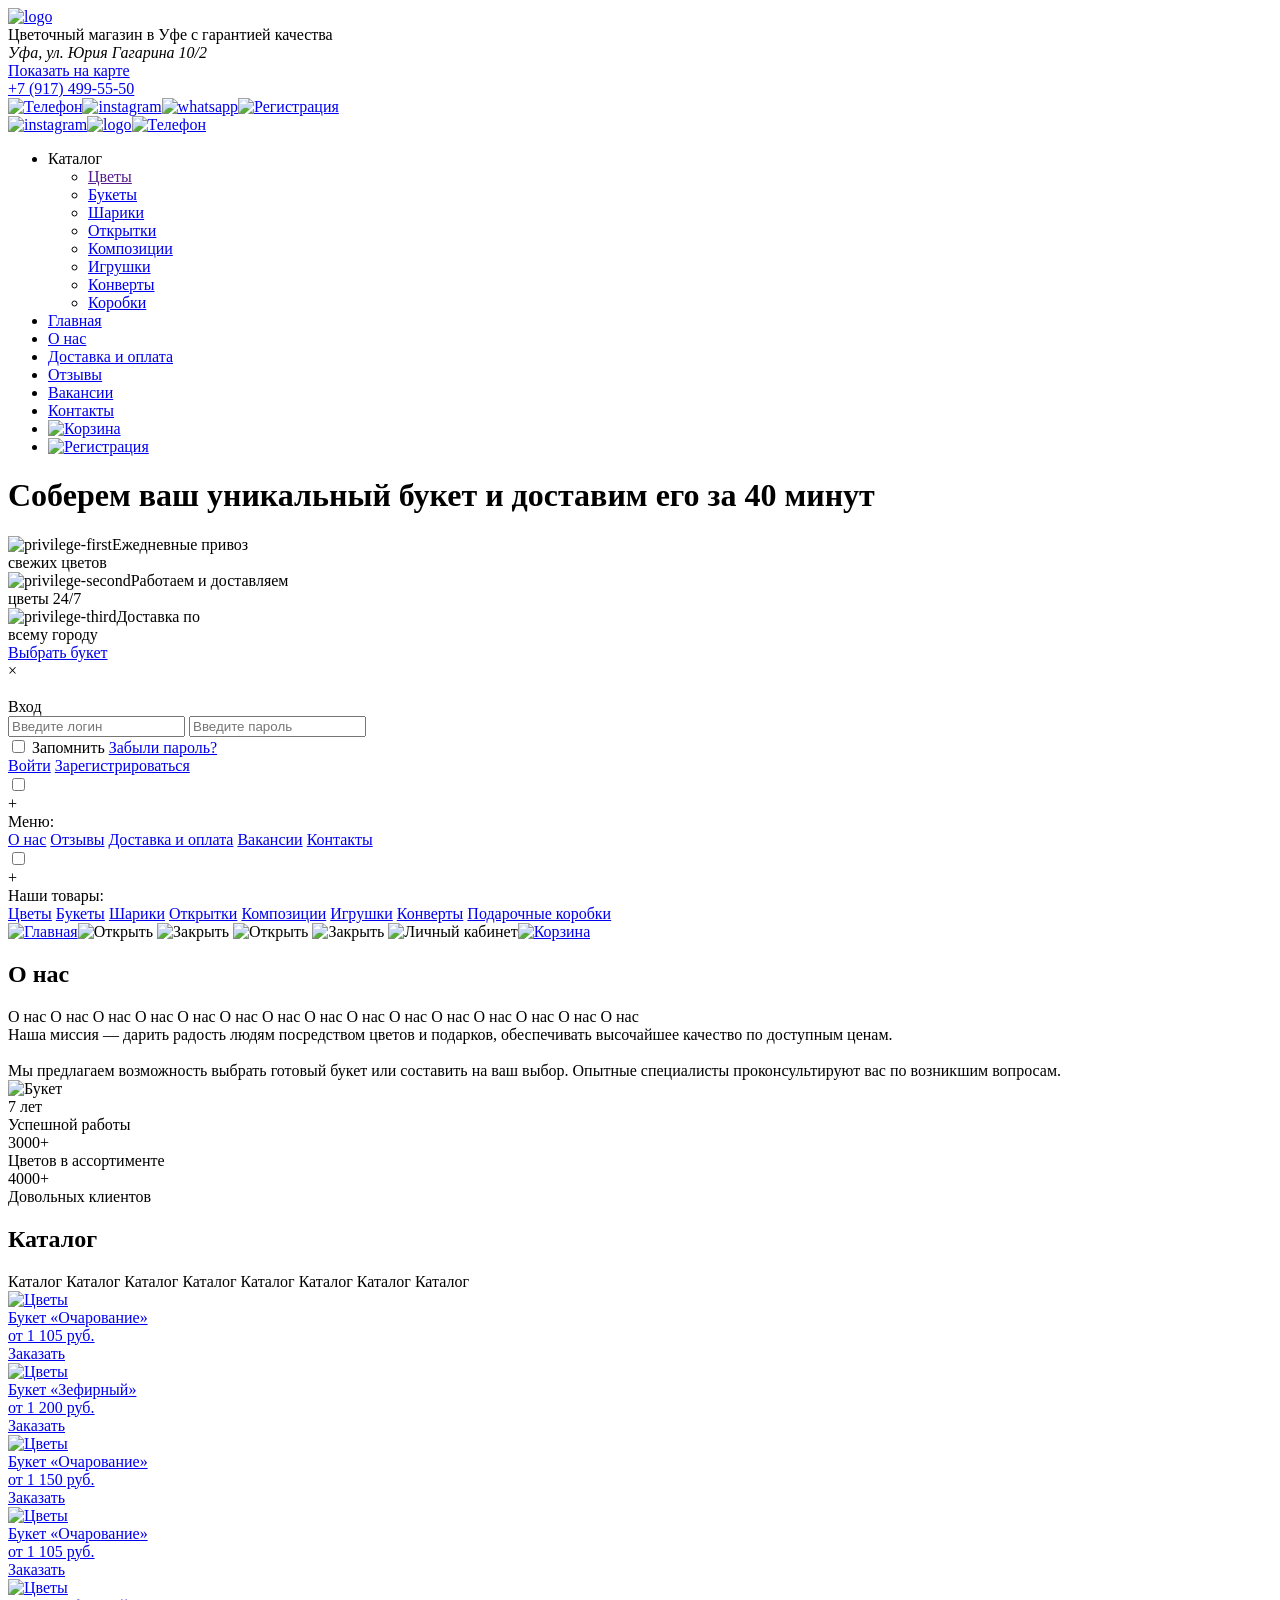
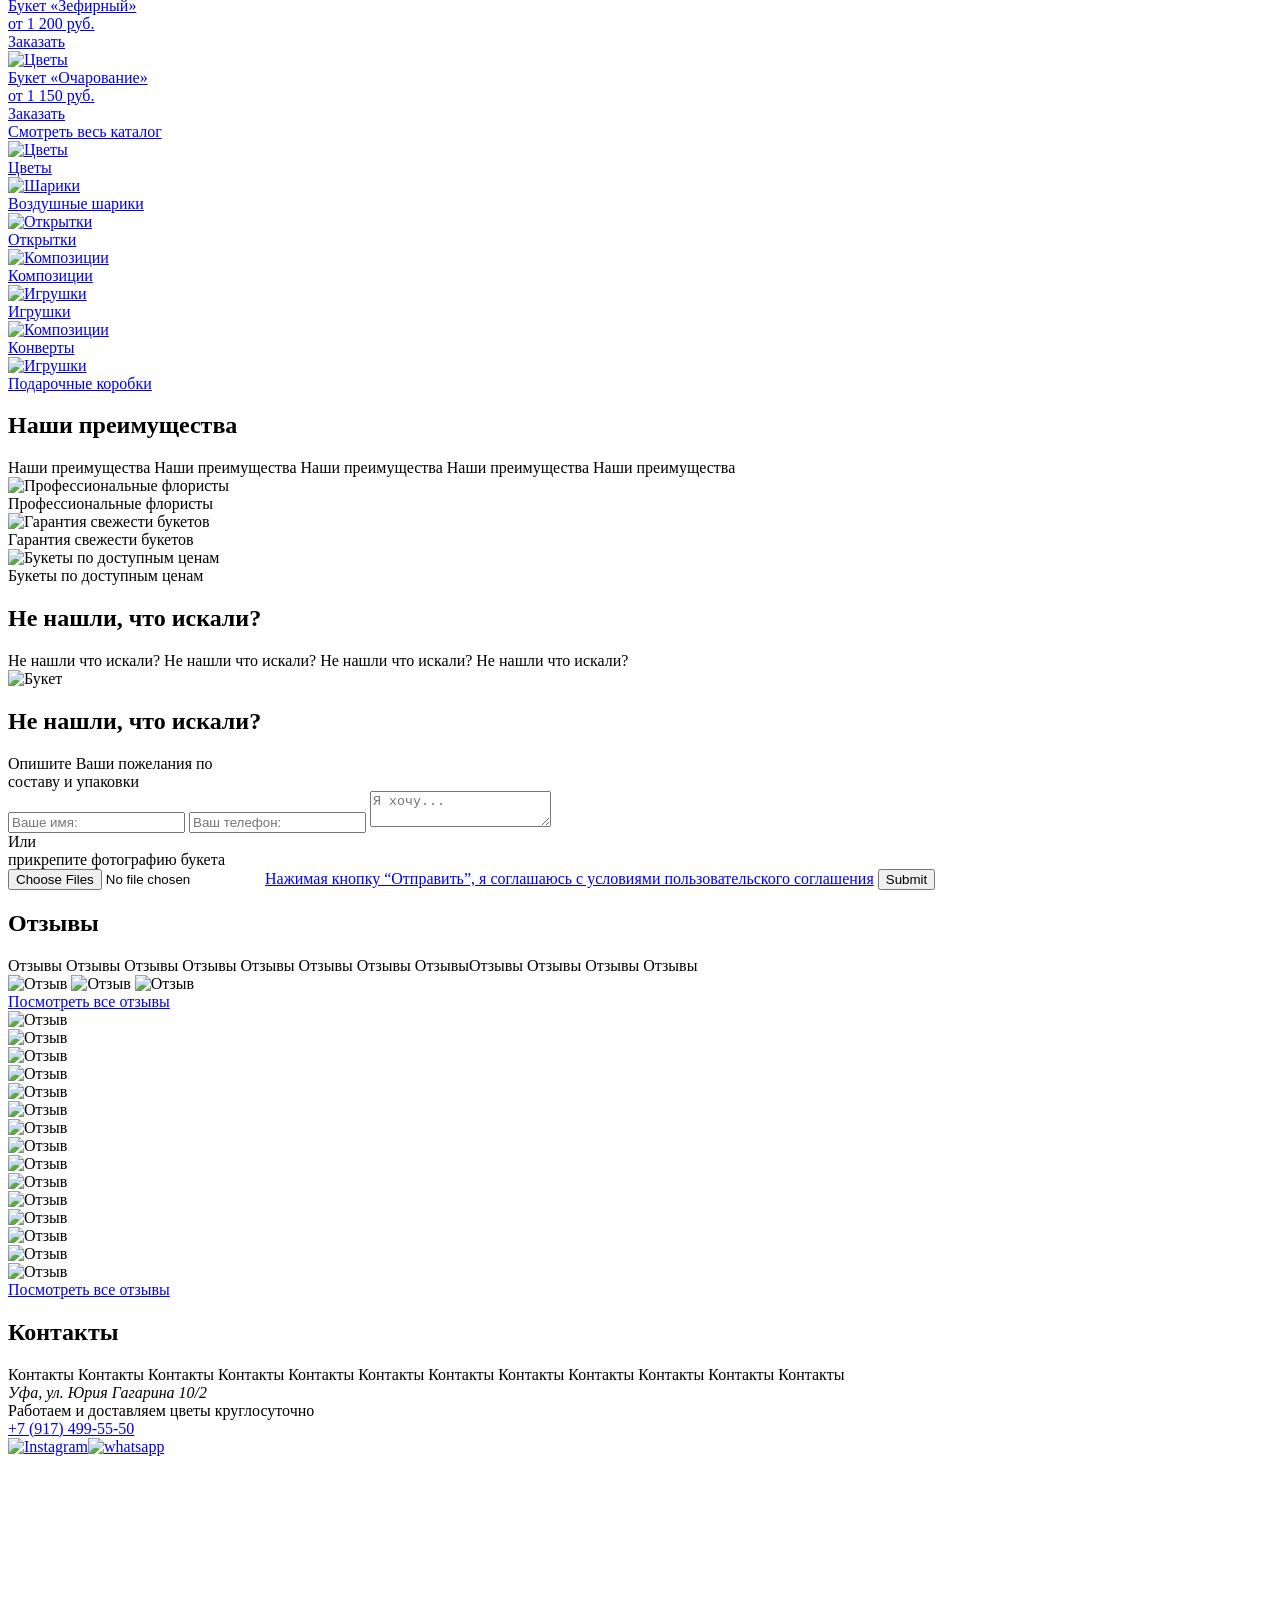
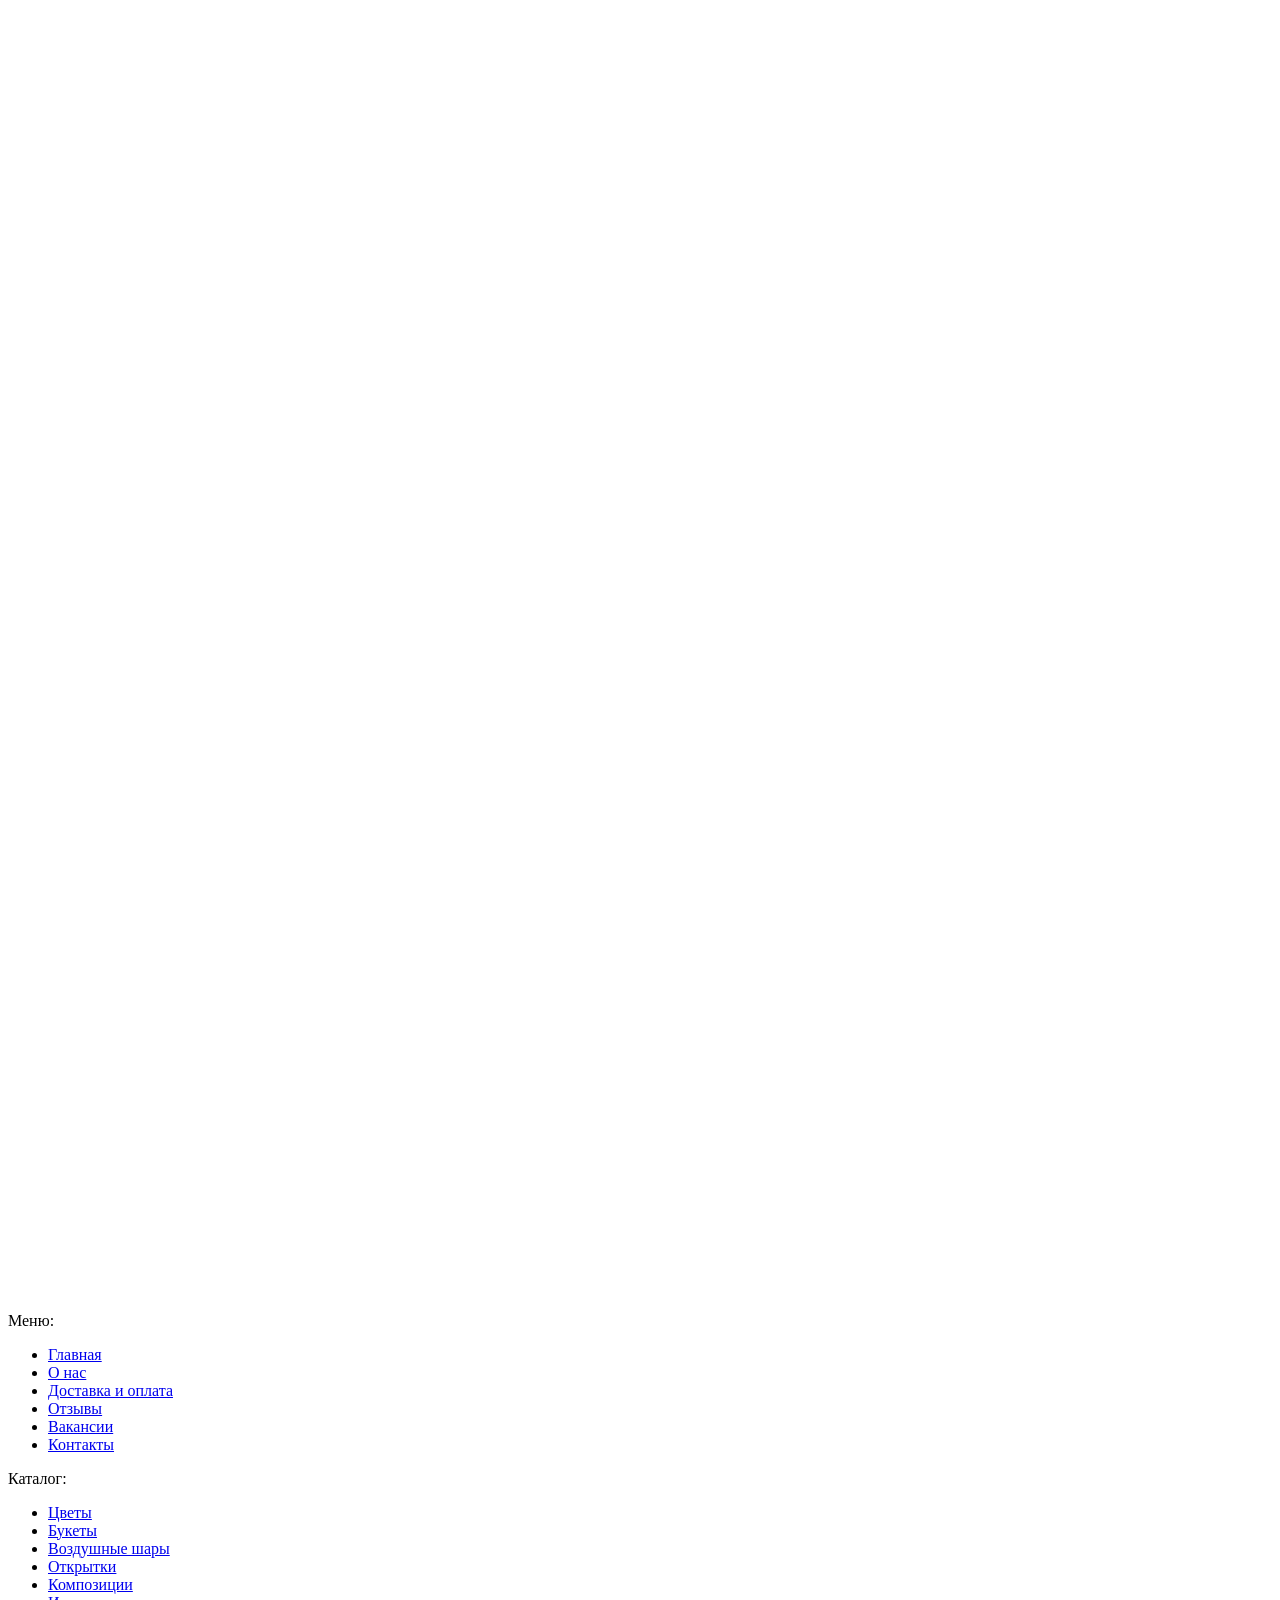
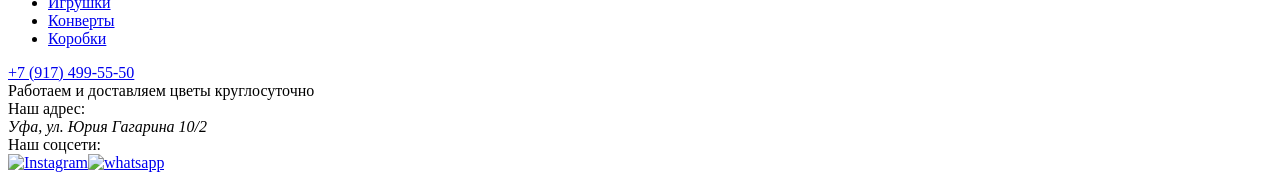
==== index.html @ e6f04ee6 "Add files via upload" ====
<!DOCTYPE html><html lang="ru"><head><meta charset="UTF-8"><meta name="viewport" content="width=device-width,initial-scale=1,maximum-scale=1,user-scalable=0"><title>Диантус</title><meta name="title" content="Цветочный магазин 'Диантус'"><meta name="description " content="Цветочный магазин в Уфе с гарантией качества"><link rel="icon" href="img/icons/favicon/favicon.ico" type="image/x-icon"><link rel="stylesheet " href="css/style.min.css"></head><body><div class="page"><!-- <a class="upArrow" href="#">
        <img src="img/icons/flower.png" alt="Стрелка наверх">
        <div class="upArrow__desc">Наверх</div>
    </a> --><header class="header"><div class="container"><div class="nav"><div class="logo"><a href="index.html"><img class="logo-img" src="img/banner/logo.png" alt="logo"></a><div class="logo_desc">Цветочный магазин в Уфе с гарантией качества</div></div><div class="address"><address class="geo">Уфа, ул. Юрия Гагарина 10/2</address><a class="show-card" href="contacts.html">Показать на карте</a></div><div class="contacts"><a class="header-phone" href="tel:+79174995550">+7 (917) 499-55-50</a><div class="social"><a class="header-phone-icon" href="tel:+79174995550"><img src="img/icons/phone.svg" alt="Телефон"></a><a class="header-inst" href="https://www.instagram.com/ufaflowersdiantys/" target="_blank"><img src="img/icons/instagram.svg" alt="instagram"></a><a class="header-whatsapp" href="https://api.whatsapp.com/send?phone=79174995550&text=" target="_blank"><img src="img/icons/whatsapp.svg" alt="whatsapp"></a><a href="#" date-modal="exit"><img class="header-exit" src="img/icons/user-white.svg" alt="Регистрация"></a></div></div></div><div class="menu-mob"><a class="header-inst" href="https://www.instagram.com/ufaflowersdiantys/" target="_blank"><img src="img/icons/instagram.svg" alt="instagram"></a><a href="index.html"><img class="logo-img" src="img/banner/logo.png" alt="logo"></a><a class="header-phone-icon" href="tel:+79174995550"><img src="img/icons/phone.svg" alt="Телефон"></a></div></div><nav class="menu"><ul class="menu__list"><li class="menu__item"><div class="drop-down">Каталог</div><ul class="sub-menu__list"><li class="sub-menu__item"><a href="">Цветы</a></li><li class="sub-menu__item"><a href="flowers.html">Букеты</a></li><li class="sub-menu__item"><a href="#">Шарики</a></li><li class="sub-menu__item"><a href="#">Открытки</a></li><li class="sub-menu__item"><a href="#">Композиции</a></li><li class="sub-menu__item"><a href="#">Игрушки</a></li><li class="sub-menu__item"><a href="#">Конверты</a></li><li class="sub-menu__item"><a href="#">Коробки</a></li></ul></li><li class="menu__item main-li"><a class="active" href="index.html">Главная</a></li><li class="menu__item"><a href="about.html">О нас</a></li><li class="menu__item"><a href="delivery-pay.html">Доставка и оплата</a></li><li class="menu__item"><a href="reviews.html">Отзывы</a></li><li class="menu__item"><a href="vacancy.html">Вакансии</a></li><li class="menu__item"><a href="contacts.html">Контакты</a></li><li class="menu__item"><a href="basket.html"><img class="menu-btn count" src="img/icons/shopping-cart.png" alt="Корзина"></a></li><li class="menu__item exit-btn-menu"><a href="#"><img class="menu-btn" date-modal="exit" src="img/icons/user.png" alt="Регистрация"></a></li></ul></nav><div class="container"><div class="offer-wrapper"><h1 class="offer__title">Соберем ваш уникальный букет и доставим его <span>за 40 минут</span></h1><div class="header-privilege"><div class="privilege-first"><img class="privilege-img-first" src="img/icons/privilege-first.png" alt="privilege-first">Ежедневные привоз<br>свежих цветов</div><div class="privilege-second"><img class="privilege-img-second" src="img/icons/privilege-second.png" alt="privilege-second">Работаем и доставляем<br>цветы 24/7</div><div class="privilege-third"><img class="privilege-img-third" src="img/icons/privilege-third.png" alt="privilege-third">Доставка по<br>всему городу</div></div><a href="flowers.html" class="offer__btn">Выбрать букет</a></div></div></header><div class="overlay-exit"><div class="exit" id="modal-exit"><div class="container"><div class="exit-modal__close">&times</div><div class="exit__wrapper"><img class="exit__img" src="img/bouquet-exit1.png" alt=""><form class="exit__form" method="POST"><div class="exit__title">Вход</div><input class="login" type="text" placeholder="Введите логин"> <input class="password" type="password" placeholder="Введите пароль"><div class="password__function"><label><input class="" type="checkbox"> Запомнить</label> <a href="#">Забыли пароль?</a></div><a class="exit-btn" href="#">Войти</a> <a class="register" href="#">Зарегистрироваться</a></form></div></div></div></div><input type="checkbox" id="side-checkbox"><div class="side-panel"><label class="side-button-2" for="side-checkbox">+</label><div class="side-title">Меню:</div><a href="about.html">О нас</a> <a href="reviews.html">Отзывы</a> <a href="delivery-pay.html">Доставка и оплата</a> <a href="vacancy.html">Вакансии</a> <a href="contacts.html">Контакты</a></div><input type="checkbox" id="side-checkbox-tovar"><div class="side-panel-tovar"><label class="side-button-2" for="side-checkbox-tovar">+</label><div class="side-title">Наши товары:</div><a href="flowers.html">Цветы</a> <a href="flowers.html">Букеты</a> <a href="flowers.html">Шарики</a> <a href="flowers.html">Открытки</a> <a href="flowers.html">Композиции</a> <a href="flowers.html">Игрушки</a> <a href="flowers.html">Конверты</a> <a href="flowers.html">Подарочные коробки</a></div><footer class="mob-footer"><div class="container"><div class="mob-footer__wrapper"><a class="mob-footer-link" href="index.html"><img src="img/icons/footer/home.svg" alt="Главная"></a><span><label for="side-checkbox"><img class="side-open" src="img/icons/footer/menu.svg" alt="Открыть"> <img class="side-close" src="img/icons/footer/menu.svg" alt="Закрыть"></label> </span><span><label for="side-checkbox-tovar"><img class="side-open" src="img/icons/footer/tovar.svg" alt="Открыть"> <img class="side-close" src="img/icons/footer/tovar.svg" alt="Закрыть"></label> </span><!-- <a class="mob-footer-link" href="flowers.html"><img src="img/icons/footer/tovar.svg" alt="Товары"></a> --> <a class="mob-footer-link" date-modal="exit"><img src="img/icons/footer/exit-footer.svg" alt="Личный кабинет"></a><a class="mob-footer-link" href="basket.html"><img src="img/icons/footer/basket-footer.svg" alt="Корзина"></a></div></div></footer><section class="about"><div class="main-title"><h2 class="title">О нас</h2><div class="sub-title">О нас О нас О нас О нас О нас О нас О нас О нас О нас О нас О нас О нас О нас О нас О нас</div></div><div class="container"><div class="about-wrapper"><div class="about-text"><span>Наша миссия</span> — дарить радость людям посредством цветов и подарков, обеспечивать высочайшее качество по доступным ценам.<br><br>Мы предлагаем возможность выбрать <span>готовый букет</span> или <span>составить на ваш выбор</span>. Опытные специалисты проконсультируют вас по возникшим вопросам.</div><div><img class="about-img" src="img/about-img.jpg" alt="Букет"></div></div><div class="number-wrapper"><div class="about-number"><div class="number">7 лет</div><div class="number-desc">Успешной работы</div></div><div class="about-number"><div class="number">3000+</div><div class="number-desc">Цветов в ассортименте</div></div><div class="about-number"><div class="number">4000+</div><div class="number-desc">Довольных клиентов</div></div></div></div></section><section class="catalog"><div class="main-title"><h2 class="title">Каталог</h2><div class="sub-title">Каталог Каталог Каталог Каталог Каталог Каталог Каталог Каталог</div></div><div class="container"><div class="cards"><a href="card.html" class="card-wrapper"><img class="card-img" src="img/main-catalog/catalog-1.jpg" alt="Цветы"><div class="card-name">Букет «Очарование»</div><div class="prise">от 1 105 руб.</div><div class="card-btn"><span>Заказать</span></div></a><a href="#" class="card-wrapper"><img class="card-img" src="img/main-catalog/catalog-2.jpg" alt="Цветы"><div class="card-name">Букет «Зефирный»</div><div class="bottom-prise"><div class="prise">от 1 200 руб.</div><div class="card-btn"><span>Заказать</span></div></div></a><a href="#" class="card-wrapper"><img class="card-img" src="img/main-catalog/catalog-3.jpg" alt="Цветы"><div class="card-name">Букет «Очарование»</div><div class="prise">от 1 150 руб.</div><div class="card-btn"><span>Заказать</span></div></a><a href="#" class="card-wrapper"><img class="card-img" src="img/main-catalog/catalog-4.jpg" alt="Цветы"><div class="card-name">Букет «Очарование»</div><div class="prise">от 1 105 руб.</div><div class="card-btn"><span>Заказать</span></div></a><a href="#" class="card-wrapper"><img class="card-img" src="img/main-catalog/catalog-5.jpg" alt="Цветы"><div class="card-name">Букет «Зефирный»</div><div class="prise">от 1 200 руб.</div><div class="card-btn"><span>Заказать</span></div></a><a href="#" class="card-wrapper"><img class="card-img" src="img/main-catalog/catalog-6.jpg" alt="Цветы"><div class="card-name">Букет «Очарование»</div><div class="prise">от 1 150 руб.</div><div class="card-btn"><span>Заказать</span></div></a></div><a class="btn-catalog" href="flowers.html"><span>Смотреть весь каталог</span></a><div class="other-wrapper"><a href="#" class="other"><img class="other-img" src="img/other/other-7.png" alt="Цветы"><div class="other-desc">Цветы</div></a><a href="#" class="other"><img class="other-img" src="img/other/other-1.png" alt="Шарики"><div class="other-desc">Воздушные шарики</div></a><a href="#" class="other"><img class="other-img" src="img/other/other-2.png" alt="Открытки"><div class="other-desc">Открытки</div></a><a href="#" class="other"><img class="other-img" src="img/other/other-3.png" alt="Композиции"><div class="other-desc">Композиции</div></a><a href="#" class="other"><img class="other-img" src="img/other/other-4.png" alt="Игрушки"><div class="other-desc">Игрушки</div></a><a href="#" class="other"><img class="other-img" src="img/other/other-5.png" alt="Композиции"><div class="other-desc">Конверты</div></a><a href="#" class="other"><img class="other-img" src="img/other/other-6.png" alt="Игрушки"><div class="other-desc">Подарочные коробки</div></a></div></div></section><section class="why-we"><div class="main-title"><h2 class="title">Наши преимущества</h2><div class="sub-title">Наши преимущества Наши преимущества Наши преимущества Наши преимущества Наши преимущества</div></div><div class="container"><div class="why-we-wrapper"><div class="why-we__item"><img class="why-we__img" src="img/why-we/heard-1.png" alt="Профессиональные флористы"><div class="why-we-desc">Профессиональные флористы</div></div><div class="why-we__item"><img class="why-we__img" src="img/why-we/heard-2.png" alt="Гарантия свежести букетов"><div class="why-we-desc">Гарантия свежести букетов</div></div><div class="why-we__item"><img class="why-we__img" src="img/why-we/heard-3.png" alt="Букеты по доступным ценам"><div class="why-we-desc">Букеты по доступным ценам</div></div></div></div></section><section class="searc-form"><div class="main-title"><h2 class="title">Не нашли, что искали?</h2><div class="sub-title">Не нашли что искали? Не нашли что искали? Не нашли что искали? Не нашли что искали?</div></div><div class="container"><div class="search-form-wrapper"><img class="form-img" src="img/form.jpg" alt="Букет"><form class="search" enctype="multipart/form-data" method="POST"><h2 class="search-title">Не нашли, что искали?</h2><div class="search-sub-title">Опишите Ваши пожелания по<br>составу и упаковки</div><input class="name" type="text" name="name" required placeholder="Ваше имя:"> <input class="phone" name="phone" required placeholder="Ваш телефон:"> <textarea class="want" name="want" required placeholder="Я хочу..."></textarea><div class="or">Или<br>прикрепите фотографию букета</div><input class="choice-img" type="file" multiple="multiple"> <a class="user-agree" href="#">Нажимая кнопку “Отправить”, я соглашаюсь с условиями пользовательского соглашения</a> <input class="submit-btn" type="submit"></form></div></div></section><section class="reviews"><div class="main-title"><h2 class="title">Отзывы</h2><div class="sub-title">Отзывы Отзывы Отзывы Отзывы Отзывы Отзывы Отзывы ОтзывыОтзывы Отзывы Отзывы Отзывы</div></div><div class="container"><div class="reviews-wrapper"><img class="reviews-img" src="img/reviews/1.jpeg" alt="Отзыв"> <img class="reviews-img" src="img/reviews/2.jpeg" alt="Отзыв"> <img class="reviews-img" src="img/reviews/3.jpeg" alt="Отзыв"></div><a class="more-reviews" href="reviews.html"><span>Посмотреть все отзывы</span></a></div><div class="container"><div class="tablet-slider"><div class="slider__item"><img class="tab-reviews-img" src="img/reviews/1.jpeg" alt="Отзыв"></div><div class="slider__item"><img class="tab-reviews-img" src="img/reviews/2.jpeg" alt="Отзыв"></div><div class="slider__item"><img class="tab-reviews-img" src="img/reviews/3.jpeg" alt="Отзыв"></div><div class="slider__item"><img class="tab-reviews-img" src="img/reviews/4.jpeg" alt="Отзыв"></div><div class="slider__item"><img class="tab-reviews-img" src="img/reviews/5.jpeg" alt="Отзыв"></div><div class="slider__item"><img class="tab-reviews-img" src="img/reviews/6.jpeg" alt="Отзыв"></div><div class="slider__item"><img class="tab-reviews-img" src="img/reviews/7.jpeg" alt="Отзыв"></div><div class="slider__item"><img class="tab-reviews-img" src="img/reviews/8.jpeg" alt="Отзыв"></div><div class="slider__item"><img class="tab-reviews-img" src="img/reviews/9.jpeg" alt="Отзыв"></div><div class="slider__item"><img class="tab-reviews-img" src="img/reviews/10.jpeg" alt="Отзыв"></div><div class="slider__item"><img class="tab-reviews-img" src="img/reviews/11.jpeg" alt="Отзыв"></div><div class="slider__item"><img class="tab-reviews-img" src="img/reviews/12.jpeg" alt="Отзыв"></div><div class="slider__item"><img class="tab-reviews-img" src="img/reviews/13.jpeg" alt="Отзыв"></div><div class="slider__item"><img class="tab-reviews-img" src="img/reviews/14.jpeg" alt="Отзыв"></div><div class="slider__item"><img class="tab-reviews-img" src="img/reviews/15.jpeg" alt="Отзыв"></div></div><a class="more-reviews reviews-tab" href="reviews.html"><span>Посмотреть все отзывы</span></a></div></section><section class="contacts"><div class="main-title"><h2 class="title">Контакты</h2><div class="sub-title">Контакты Контакты Контакты Контакты Контакты Контакты Контакты Контакты Контакты Контакты Контакты Контакты</div></div><div class="container"><div class="contacts__wrapper"><div class="contacts-info"><address class="contacts-adress">Уфа, ул. Юрия Гагарина 10/2</address><div class="grafic">Работаем и доставляем цветы <span>круглосуточно</span></div><a class="contacts-phone" href="tel:+79174995550">+7 (917) 499-55-50</a><div class="social-wrapper"><a href="https://www.instagram.com/ufaflowersdiantys/" target="_blank"><img class="contacts-social" src="img/icons/insta-black.png" alt="Instagram"></a><a href="https://api.whatsapp.com/send?phone=79174995550&text=" target="_blank"><img class="contacts-social" src="img/icons/whatsapp-black.png" alt="whatsapp"></a></div></div><div class="contacts-map map"><iframe src="https://yandex.ru/map-widget/v1/?um=constructor%3A4e7d104a61cc94aa0630290a3e354a4a371bfaf0e4a259670b740cf7d3dcd1b9&amp;source=constructor" width="500" height="400" frameborder="0"></iframe></div><div class="contacts-map-tablet map"><iframe src="https://yandex.ru/map-widget/v1/?um=constructor%3A4e7d104a61cc94aa0630290a3e354a4a371bfaf0e4a259670b740cf7d3dcd1b9&amp;source=constructor" width="350" height="300" frameborder="0"></iframe></div><div class="contacts-map-mob map"><iframe src="https://yandex.ru/map-widget/v1/?um=constructor%3A4e7d104a61cc94aa0630290a3e354a4a371bfaf0e4a259670b740cf7d3dcd1b9&amp;source=constructor" width="395" height="300" frameborder="0" style="margin: 10px 0 60px;"></iframe></div><div class="contacts-map-mob-min map"><iframe src="https://yandex.ru/map-widget/v1/?um=constructor%3A4e7d104a61cc94aa0630290a3e354a4a371bfaf0e4a259670b740cf7d3dcd1b9&amp;source=constructor" width="320" height="300" frameborder="0" style="margin: 10px 0 60px;"></iframe></div></div></div></section><footer class="footer"><div class="container"><div class="footer_wrapper"><div class="footer-menu"><div class="footer-title">Меню:</div><ul class="footer-menu-list"><li class="footer-menu-item"><a href="index.html">Главная</a></li><li class="footer-menu-item"><a href="about.html">О нас</a></li><li class="footer-menu-item"><a href="delivery-pay.html">Доставка и оплата</a></li><li class="footer-menu-item"><a href="reviews.html">Отзывы</a></li><li class="footer-menu-item"><a href="vacancy.html">Вакансии</a></li><li class="footer-menu-item"><a href="contacts.html">Контакты</a></li></ul></div><div class="footer-catalog"><div class="footer-title">Каталог:</div><ul class="footer-catalog-list"><li class="footer-catalog-item"><a href="#">Цветы</a></li><li class="footer-catalog-item"><a href="flowers.html">Букеты</a></li><li class="footer-catalog-item"><a href="#">Воздушные шары</a></li><li class="footer-catalog-item"><a href="#">Открытки</a></li><li class="footer-catalog-item"><a href="#">Композиции</a></li><li class="footer-catalog-item"><a href="#">Игрушки</a></li><li class="footer-catalog-item"><a href="#">Конверты</a></li><li class="footer-catalog-item"><a href="#">Коробки</a></li></ul></div><div class="footer__phone-grafic"><a class="footer-phone" href="tel:+79174995550">+7 (917) 499-55-50</a><div class="footer-gragic">Работаем и доставляем цветы круглосуточно</div></div><div class="footer-contacts"><div class="footer-title">Наш адрес:</div><address class="footer-address">Уфа, ул. Юрия Гагарина 10/2</address><div class="footer-title">Наш соцсети:</div><a href="https://www.instagram.com/ufaflowersdiantys/" target="_blank"><img class="contacts-social" src="img/icons/instagram-white.png" alt="Instagram"></a><a href="https://api.whatsapp.com/send?phone=79174995550&text=" target="_blank"><img class="contacts-social-whats" src="img/icons/whatsapp-white.png" alt="whatsapp"></a></div></div></div></footer></div><script src="js/jquery-3.6.0.min.js"></script><script src="js/jquery.maskedinput.min.js"></script><script src="js/slick.min.js"></script><script src="js/script.js"></script></body></html>
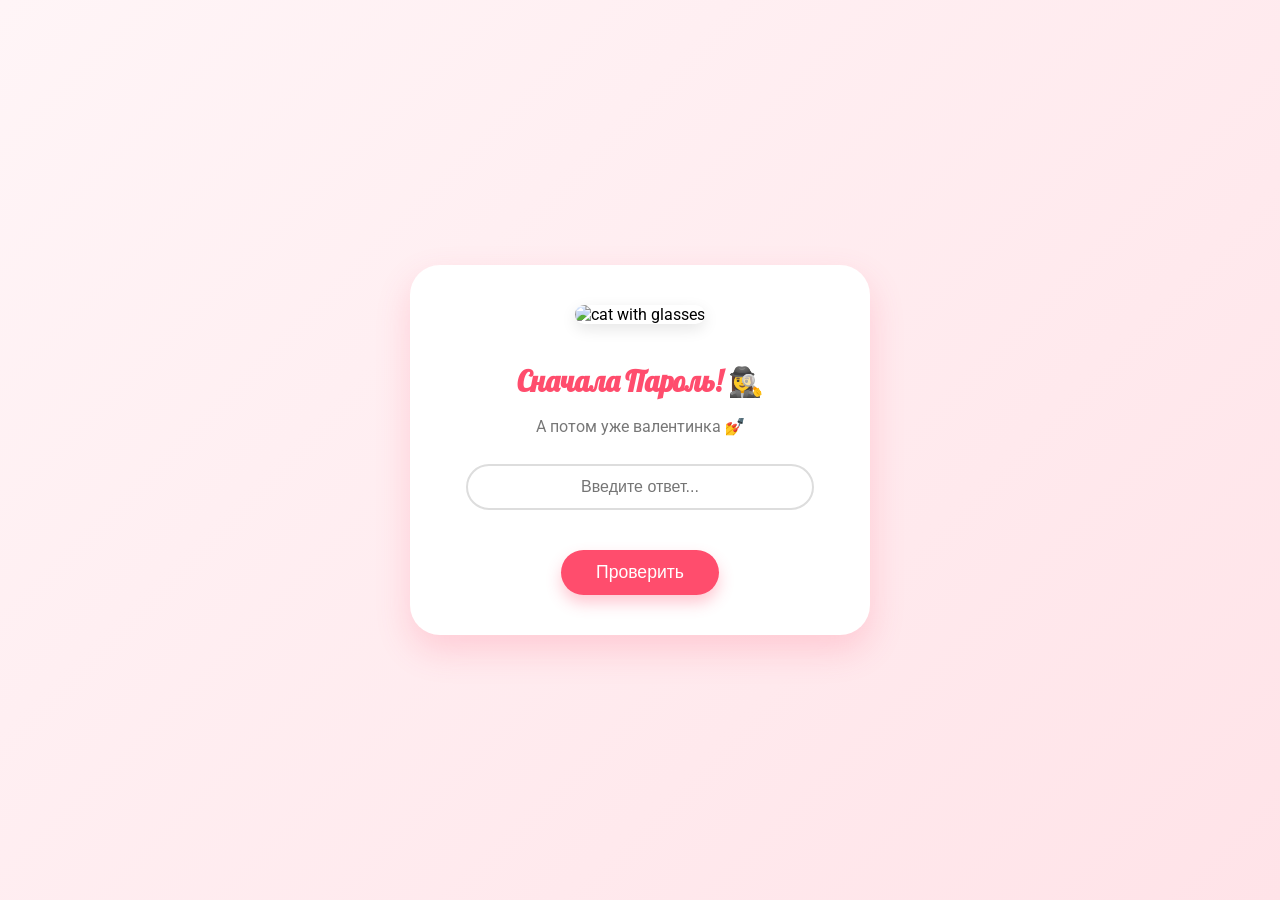
==== commit 4fb43efc: "Add files via upload" ====
--- a/index.html
+++ b/index.html
@@ -1,4 +1,361 @@
-<!DOCTYPE html><html lang="ru"><head><meta charset="UTF-8"><meta name="viewport" content="width=device-width,initial-scale=1,maximum-scale=1,user-scalable=0"><title>Диантус</title><meta name="title" content="Цветочный магазин 'Диантус'"><meta name="description " content="Цветочный магазин в Уфе с гарантией качества"><link rel="icon" href="img/icons/favicon/favicon.ico" type="image/x-icon"><link rel="stylesheet " href="css/style.min.css"></head><body><div class="page"><!-- <a class="upArrow" href="#">
-        <img src="img/icons/flower.png" alt="Стрелка наверх">
-        <div class="upArrow__desc">Наверх</div>
-    </a> --><header class="header"><div class="container"><div class="nav"><div class="logo"><a href="index.html"><img class="logo-img" src="img/banner/logo.png" alt="logo"></a><div class="logo_desc">Цветочный магазин в Уфе с гарантией качества</div></div><div class="address"><address class="geo">Уфа, ул. Юрия Гагарина 10/2</address><a class="show-card" href="contacts.html">Показать на карте</a></div><div class="contacts"><a class="header-phone" href="tel:+79174995550">+7 (917) 499-55-50</a><div class="social"><a class="header-phone-icon" href="tel:+79174995550"><img src="img/icons/phone.svg" alt="Телефон"></a><a class="header-inst" href="https://www.instagram.com/ufaflowersdiantys/" target="_blank"><img src="img/icons/instagram.svg" alt="instagram"></a><a class="header-whatsapp" href="https://api.whatsapp.com/send?phone=79174995550&text=" target="_blank"><img src="img/icons/whatsapp.svg" alt="whatsapp"></a><a href="#" date-modal="exit"><img class="header-exit" src="img/icons/user-white.svg" alt="Регистрация"></a></div></div></div><div class="menu-mob"><a class="header-inst" href="https://www.instagram.com/ufaflowersdiantys/" target="_blank"><img src="img/icons/instagram.svg" alt="instagram"></a><a href="index.html"><img class="logo-img" src="img/banner/logo.png" alt="logo"></a><a class="header-phone-icon" href="tel:+79174995550"><img src="img/icons/phone.svg" alt="Телефон"></a></div></div><nav class="menu"><ul class="menu__list"><li class="menu__item"><div class="drop-down">Каталог</div><ul class="sub-menu__list"><li class="sub-menu__item"><a href="">Цветы</a></li><li class="sub-menu__item"><a href="flowers.html">Букеты</a></li><li class="sub-menu__item"><a href="#">Шарики</a></li><li class="sub-menu__item"><a href="#">Открытки</a></li><li class="sub-menu__item"><a href="#">Композиции</a></li><li class="sub-menu__item"><a href="#">Игрушки</a></li><li class="sub-menu__item"><a href="#">Конверты</a></li><li class="sub-menu__item"><a href="#">Коробки</a></li></ul></li><li class="menu__item main-li"><a class="active" href="index.html">Главная</a></li><li class="menu__item"><a href="about.html">О нас</a></li><li class="menu__item"><a href="delivery-pay.html">Доставка и оплата</a></li><li class="menu__item"><a href="reviews.html">Отзывы</a></li><li class="menu__item"><a href="vacancy.html">Вакансии</a></li><li class="menu__item"><a href="contacts.html">Контакты</a></li><li class="menu__item"><a href="basket.html"><img class="menu-btn count" src="img/icons/shopping-cart.png" alt="Корзина"></a></li><li class="menu__item exit-btn-menu"><a href="#"><img class="menu-btn" date-modal="exit" src="img/icons/user.png" alt="Регистрация"></a></li></ul></nav><div class="container"><div class="offer-wrapper"><h1 class="offer__title">Соберем ваш уникальный букет и доставим его <span>за 40 минут</span></h1><div class="header-privilege"><div class="privilege-first"><img class="privilege-img-first" src="img/icons/privilege-first.png" alt="privilege-first">Ежедневные привоз<br>свежих цветов</div><div class="privilege-second"><img class="privilege-img-second" src="img/icons/privilege-second.png" alt="privilege-second">Работаем и доставляем<br>цветы 24/7</div><div class="privilege-third"><img class="privilege-img-third" src="img/icons/privilege-third.png" alt="privilege-third">Доставка по<br>всему городу</div></div><a href="flowers.html" class="offer__btn">Выбрать букет</a></div></div></header><div class="overlay-exit"><div class="exit" id="modal-exit"><div class="container"><div class="exit-modal__close">&times</div><div class="exit__wrapper"><img class="exit__img" src="img/bouquet-exit1.png" alt=""><form class="exit__form" method="POST"><div class="exit__title">Вход</div><input class="login" type="text" placeholder="Введите логин"> <input class="password" type="password" placeholder="Введите пароль"><div class="password__function"><label><input class="" type="checkbox"> Запомнить</label> <a href="#">Забыли пароль?</a></div><a class="exit-btn" href="#">Войти</a> <a class="register" href="#">Зарегистрироваться</a></form></div></div></div></div><input type="checkbox" id="side-checkbox"><div class="side-panel"><label class="side-button-2" for="side-checkbox">+</label><div class="side-title">Меню:</div><a href="about.html">О нас</a> <a href="reviews.html">Отзывы</a> <a href="delivery-pay.html">Доставка и оплата</a> <a href="vacancy.html">Вакансии</a> <a href="contacts.html">Контакты</a></div><input type="checkbox" id="side-checkbox-tovar"><div class="side-panel-tovar"><label class="side-button-2" for="side-checkbox-tovar">+</label><div class="side-title">Наши товары:</div><a href="flowers.html">Цветы</a> <a href="flowers.html">Букеты</a> <a href="flowers.html">Шарики</a> <a href="flowers.html">Открытки</a> <a href="flowers.html">Композиции</a> <a href="flowers.html">Игрушки</a> <a href="flowers.html">Конверты</a> <a href="flowers.html">Подарочные коробки</a></div><footer class="mob-footer"><div class="container"><div class="mob-footer__wrapper"><a class="mob-footer-link" href="index.html"><img src="img/icons/footer/home.svg" alt="Главная"></a><span><label for="side-checkbox"><img class="side-open" src="img/icons/footer/menu.svg" alt="Открыть"> <img class="side-close" src="img/icons/footer/menu.svg" alt="Закрыть"></label> </span><span><label for="side-checkbox-tovar"><img class="side-open" src="img/icons/footer/tovar.svg" alt="Открыть"> <img class="side-close" src="img/icons/footer/tovar.svg" alt="Закрыть"></label> </span><!-- <a class="mob-footer-link" href="flowers.html"><img src="img/icons/footer/tovar.svg" alt="Товары"></a> --> <a class="mob-footer-link" date-modal="exit"><img src="img/icons/footer/exit-footer.svg" alt="Личный кабинет"></a><a class="mob-footer-link" href="basket.html"><img src="img/icons/footer/basket-footer.svg" alt="Корзина"></a></div></div></footer><section class="about"><div class="main-title"><h2 class="title">О нас</h2><div class="sub-title">О нас О нас О нас О нас О нас О нас О нас О нас О нас О нас О нас О нас О нас О нас О нас</div></div><div class="container"><div class="about-wrapper"><div class="about-text"><span>Наша миссия</span> — дарить радость людям посредством цветов и подарков, обеспечивать высочайшее качество по доступным ценам.<br><br>Мы предлагаем возможность выбрать <span>готовый букет</span> или <span>составить на ваш выбор</span>. Опытные специалисты проконсультируют вас по возникшим вопросам.</div><div><img class="about-img" src="img/about-img.jpg" alt="Букет"></div></div><div class="number-wrapper"><div class="about-number"><div class="number">7 лет</div><div class="number-desc">Успешной работы</div></div><div class="about-number"><div class="number">3000+</div><div class="number-desc">Цветов в ассортименте</div></div><div class="about-number"><div class="number">4000+</div><div class="number-desc">Довольных клиентов</div></div></div></div></section><section class="catalog"><div class="main-title"><h2 class="title">Каталог</h2><div class="sub-title">Каталог Каталог Каталог Каталог Каталог Каталог Каталог Каталог</div></div><div class="container"><div class="cards"><a href="card.html" class="card-wrapper"><img class="card-img" src="img/main-catalog/catalog-1.jpg" alt="Цветы"><div class="card-name">Букет «Очарование»</div><div class="prise">от 1 105 руб.</div><div class="card-btn"><span>Заказать</span></div></a><a href="#" class="card-wrapper"><img class="card-img" src="img/main-catalog/catalog-2.jpg" alt="Цветы"><div class="card-name">Букет «Зефирный»</div><div class="bottom-prise"><div class="prise">от 1 200 руб.</div><div class="card-btn"><span>Заказать</span></div></div></a><a href="#" class="card-wrapper"><img class="card-img" src="img/main-catalog/catalog-3.jpg" alt="Цветы"><div class="card-name">Букет «Очарование»</div><div class="prise">от 1 150 руб.</div><div class="card-btn"><span>Заказать</span></div></a><a href="#" class="card-wrapper"><img class="card-img" src="img/main-catalog/catalog-4.jpg" alt="Цветы"><div class="card-name">Букет «Очарование»</div><div class="prise">от 1 105 руб.</div><div class="card-btn"><span>Заказать</span></div></a><a href="#" class="card-wrapper"><img class="card-img" src="img/main-catalog/catalog-5.jpg" alt="Цветы"><div class="card-name">Букет «Зефирный»</div><div class="prise">от 1 200 руб.</div><div class="card-btn"><span>Заказать</span></div></a><a href="#" class="card-wrapper"><img class="card-img" src="img/main-catalog/catalog-6.jpg" alt="Цветы"><div class="card-name">Букет «Очарование»</div><div class="prise">от 1 150 руб.</div><div class="card-btn"><span>Заказать</span></div></a></div><a class="btn-catalog" href="flowers.html"><span>Смотреть весь каталог</span></a><div class="other-wrapper"><a href="#" class="other"><img class="other-img" src="img/other/other-7.png" alt="Цветы"><div class="other-desc">Цветы</div></a><a href="#" class="other"><img class="other-img" src="img/other/other-1.png" alt="Шарики"><div class="other-desc">Воздушные шарики</div></a><a href="#" class="other"><img class="other-img" src="img/other/other-2.png" alt="Открытки"><div class="other-desc">Открытки</div></a><a href="#" class="other"><img class="other-img" src="img/other/other-3.png" alt="Композиции"><div class="other-desc">Композиции</div></a><a href="#" class="other"><img class="other-img" src="img/other/other-4.png" alt="Игрушки"><div class="other-desc">Игрушки</div></a><a href="#" class="other"><img class="other-img" src="img/other/other-5.png" alt="Композиции"><div class="other-desc">Конверты</div></a><a href="#" class="other"><img class="other-img" src="img/other/other-6.png" alt="Игрушки"><div class="other-desc">Подарочные коробки</div></a></div></div></section><section class="why-we"><div class="main-title"><h2 class="title">Наши преимущества</h2><div class="sub-title">Наши преимущества Наши преимущества Наши преимущества Наши преимущества Наши преимущества</div></div><div class="container"><div class="why-we-wrapper"><div class="why-we__item"><img class="why-we__img" src="img/why-we/heard-1.png" alt="Профессиональные флористы"><div class="why-we-desc">Профессиональные флористы</div></div><div class="why-we__item"><img class="why-we__img" src="img/why-we/heard-2.png" alt="Гарантия свежести букетов"><div class="why-we-desc">Гарантия свежести букетов</div></div><div class="why-we__item"><img class="why-we__img" src="img/why-we/heard-3.png" alt="Букеты по доступным ценам"><div class="why-we-desc">Букеты по доступным ценам</div></div></div></div></section><section class="searc-form"><div class="main-title"><h2 class="title">Не нашли, что искали?</h2><div class="sub-title">Не нашли что искали? Не нашли что искали? Не нашли что искали? Не нашли что искали?</div></div><div class="container"><div class="search-form-wrapper"><img class="form-img" src="img/form.jpg" alt="Букет"><form class="search" enctype="multipart/form-data" method="POST"><h2 class="search-title">Не нашли, что искали?</h2><div class="search-sub-title">Опишите Ваши пожелания по<br>составу и упаковки</div><input class="name" type="text" name="name" required placeholder="Ваше имя:"> <input class="phone" name="phone" required placeholder="Ваш телефон:"> <textarea class="want" name="want" required placeholder="Я хочу..."></textarea><div class="or">Или<br>прикрепите фотографию букета</div><input class="choice-img" type="file" multiple="multiple"> <a class="user-agree" href="#">Нажимая кнопку “Отправить”, я соглашаюсь с условиями пользовательского соглашения</a> <input class="submit-btn" type="submit"></form></div></div></section><section class="reviews"><div class="main-title"><h2 class="title">Отзывы</h2><div class="sub-title">Отзывы Отзывы Отзывы Отзывы Отзывы Отзывы Отзывы ОтзывыОтзывы Отзывы Отзывы Отзывы</div></div><div class="container"><div class="reviews-wrapper"><img class="reviews-img" src="img/reviews/1.jpeg" alt="Отзыв"> <img class="reviews-img" src="img/reviews/2.jpeg" alt="Отзыв"> <img class="reviews-img" src="img/reviews/3.jpeg" alt="Отзыв"></div><a class="more-reviews" href="reviews.html"><span>Посмотреть все отзывы</span></a></div><div class="container"><div class="tablet-slider"><div class="slider__item"><img class="tab-reviews-img" src="img/reviews/1.jpeg" alt="Отзыв"></div><div class="slider__item"><img class="tab-reviews-img" src="img/reviews/2.jpeg" alt="Отзыв"></div><div class="slider__item"><img class="tab-reviews-img" src="img/reviews/3.jpeg" alt="Отзыв"></div><div class="slider__item"><img class="tab-reviews-img" src="img/reviews/4.jpeg" alt="Отзыв"></div><div class="slider__item"><img class="tab-reviews-img" src="img/reviews/5.jpeg" alt="Отзыв"></div><div class="slider__item"><img class="tab-reviews-img" src="img/reviews/6.jpeg" alt="Отзыв"></div><div class="slider__item"><img class="tab-reviews-img" src="img/reviews/7.jpeg" alt="Отзыв"></div><div class="slider__item"><img class="tab-reviews-img" src="img/reviews/8.jpeg" alt="Отзыв"></div><div class="slider__item"><img class="tab-reviews-img" src="img/reviews/9.jpeg" alt="Отзыв"></div><div class="slider__item"><img class="tab-reviews-img" src="img/reviews/10.jpeg" alt="Отзыв"></div><div class="slider__item"><img class="tab-reviews-img" src="img/reviews/11.jpeg" alt="Отзыв"></div><div class="slider__item"><img class="tab-reviews-img" src="img/reviews/12.jpeg" alt="Отзыв"></div><div class="slider__item"><img class="tab-reviews-img" src="img/reviews/13.jpeg" alt="Отзыв"></div><div class="slider__item"><img class="tab-reviews-img" src="img/reviews/14.jpeg" alt="Отзыв"></div><div class="slider__item"><img class="tab-reviews-img" src="img/reviews/15.jpeg" alt="Отзыв"></div></div><a class="more-reviews reviews-tab" href="reviews.html"><span>Посмотреть все отзывы</span></a></div></section><section class="contacts"><div class="main-title"><h2 class="title">Контакты</h2><div class="sub-title">Контакты Контакты Контакты Контакты Контакты Контакты Контакты Контакты Контакты Контакты Контакты Контакты</div></div><div class="container"><div class="contacts__wrapper"><div class="contacts-info"><address class="contacts-adress">Уфа, ул. Юрия Гагарина 10/2</address><div class="grafic">Работаем и доставляем цветы <span>круглосуточно</span></div><a class="contacts-phone" href="tel:+79174995550">+7 (917) 499-55-50</a><div class="social-wrapper"><a href="https://www.instagram.com/ufaflowersdiantys/" target="_blank"><img class="contacts-social" src="img/icons/insta-black.png" alt="Instagram"></a><a href="https://api.whatsapp.com/send?phone=79174995550&text=" target="_blank"><img class="contacts-social" src="img/icons/whatsapp-black.png" alt="whatsapp"></a></div></div><div class="contacts-map map"><iframe src="https://yandex.ru/map-widget/v1/?um=constructor%3A4e7d104a61cc94aa0630290a3e354a4a371bfaf0e4a259670b740cf7d3dcd1b9&amp;source=constructor" width="500" height="400" frameborder="0"></iframe></div><div class="contacts-map-tablet map"><iframe src="https://yandex.ru/map-widget/v1/?um=constructor%3A4e7d104a61cc94aa0630290a3e354a4a371bfaf0e4a259670b740cf7d3dcd1b9&amp;source=constructor" width="350" height="300" frameborder="0"></iframe></div><div class="contacts-map-mob map"><iframe src="https://yandex.ru/map-widget/v1/?um=constructor%3A4e7d104a61cc94aa0630290a3e354a4a371bfaf0e4a259670b740cf7d3dcd1b9&amp;source=constructor" width="395" height="300" frameborder="0" style="margin: 10px 0 60px;"></iframe></div><div class="contacts-map-mob-min map"><iframe src="https://yandex.ru/map-widget/v1/?um=constructor%3A4e7d104a61cc94aa0630290a3e354a4a371bfaf0e4a259670b740cf7d3dcd1b9&amp;source=constructor" width="320" height="300" frameborder="0" style="margin: 10px 0 60px;"></iframe></div></div></div></section><footer class="footer"><div class="container"><div class="footer_wrapper"><div class="footer-menu"><div class="footer-title">Меню:</div><ul class="footer-menu-list"><li class="footer-menu-item"><a href="index.html">Главная</a></li><li class="footer-menu-item"><a href="about.html">О нас</a></li><li class="footer-menu-item"><a href="delivery-pay.html">Доставка и оплата</a></li><li class="footer-menu-item"><a href="reviews.html">Отзывы</a></li><li class="footer-menu-item"><a href="vacancy.html">Вакансии</a></li><li class="footer-menu-item"><a href="contacts.html">Контакты</a></li></ul></div><div class="footer-catalog"><div class="footer-title">Каталог:</div><ul class="footer-catalog-list"><li class="footer-catalog-item"><a href="#">Цветы</a></li><li class="footer-catalog-item"><a href="flowers.html">Букеты</a></li><li class="footer-catalog-item"><a href="#">Воздушные шары</a></li><li class="footer-catalog-item"><a href="#">Открытки</a></li><li class="footer-catalog-item"><a href="#">Композиции</a></li><li class="footer-catalog-item"><a href="#">Игрушки</a></li><li class="footer-catalog-item"><a href="#">Конверты</a></li><li class="footer-catalog-item"><a href="#">Коробки</a></li></ul></div><div class="footer__phone-grafic"><a class="footer-phone" href="tel:+79174995550">+7 (917) 499-55-50</a><div class="footer-gragic">Работаем и доставляем цветы круглосуточно</div></div><div class="footer-contacts"><div class="footer-title">Наш адрес:</div><address class="footer-address">Уфа, ул. Юрия Гагарина 10/2</address><div class="footer-title">Наш соцсети:</div><a href="https://www.instagram.com/ufaflowersdiantys/" target="_blank"><img class="contacts-social" src="img/icons/instagram-white.png" alt="Instagram"></a><a href="https://api.whatsapp.com/send?phone=79174995550&text=" target="_blank"><img class="contacts-social-whats" src="img/icons/whatsapp-white.png" alt="whatsapp"></a></div></div></div></footer></div><script src="js/jquery-3.6.0.min.js"></script><script src="js/jquery.maskedinput.min.js"></script><script src="js/slick.min.js"></script><script src="js/script.js"></script></body></html>+<!DOCTYPE html>
+<html lang="ru">
+<head>
+    <meta charset="UTF-8">
+    <meta name="viewport" content="width=device-width, initial-scale=1.0">
+    <title>❤️ Сюрприз с секретом ❤️</title>
+    <style>
+        @import url('https://fonts.googleapis.com/css2?family=Lobster&family=Roboto:wght@300;400&display=swap');
+        :root {
+            --primary-red: #ff4d6d;
+            --soft-pink: #ffb3c1;
+            --envelope-color: #ff8fa3;
+            --bg-gradient: linear-gradient(135deg, #fff5f7 0%, #ffe3e8 100%);
+        }
+        body {
+            margin: 0;
+            padding: 0;
+            display: flex;
+            justify-content: center;
+            align-items: center;
+            min-height: 100vh;
+            background: var(--bg-gradient);
+            font-family: 'Roboto', sans-serif;
+            overflow: hidden;
+            text-align: center;
+        }
+        /* Анимированные сердечки */
+        .floating-heart {
+            position: absolute;
+            font-size: 30px;
+            color: var(--primary-red);
+            filter: drop-shadow(0 0 5px rgba(255, 77, 109, 0.3));
+            animation: sway 3.5s ease-in-out infinite;
+            z-index: 1;
+        }
+        @keyframes sway {
+            0%, 100% { transform: translateY(0) rotate(-10deg); }
+            50% { transform: translateY(-25px) rotate(10deg); }
+        }
+        
+        /* Стили для блока с паролем */
+        #password-gate {
+            position: absolute;
+            top: 0; left: 0;
+            width: 100%;
+            height: 100%;
+            background: var(--bg-gradient);
+            z-index: 100;
+            display: flex;
+            justify-content: center;
+            align-items: center;
+            transition: opacity 0.5s ease;
+        }
+        .password-box {
+            background: white;
+            padding: 40px 30px;
+            border-radius: 30px;
+            box-shadow: 0 15px 35px rgba(255, 77, 109, 0.2);
+            width: 90%;
+            max-width: 400px;
+        }
+        /* ✨ Картинка в блоке пароля ✨ */
+        .password-image {
+            width: 100%;
+            max-width: 150px; /* Размер картинки */
+            border-radius: 20px;
+            margin-bottom: 20px;
+            box-shadow: 0 5px 15px rgba(0,0,0,0.1);
+        }
+        .password-box h1 {
+            font-family: 'Lobster', cursive;
+            color: var(--primary-red);
+            font-size: 1.8rem;
+            margin-bottom: 15px;
+        }
+        .password-box p {
+            color: #777;
+            margin-bottom: 25px;
+            line-height: 1.5;
+        }
+        #passwordInput {
+            width: 80%;
+            padding: 12px;
+            border: 2px solid #ddd;
+            border-radius: 50px;
+            text-align: center;
+            font-size: 1rem;
+            margin-bottom: 20px;
+            transition: border-color 0.3s;
+        }
+        #passwordInput:focus {
+            outline: none;
+            border-color: var(--primary-red);
+        }
+        #passwordError {
+            color: var(--primary-red);
+            font-size: 0.9rem;
+            height: 20px;
+            margin-top: -10px;
+            margin-bottom: 10px;
+        }
+        #passwordSubmit {
+             background-color: var(--primary-red);
+            color: white;
+            padding: 12px 35px;
+            box-shadow: 0 8px 15px rgba(255, 77, 109, 0.3);
+        }
+        @keyframes shake {
+            0%, 100% { transform: translateX(0); }
+            10%, 30%, 50%, 70%, 90% { transform: translateX(-5px); }
+            20%, 40%, 60%, 80% { transform: translateX(5px); }
+        }
+        .shake {
+            animation: shake 0.5s ease-in-out;
+        }
+
+        .container {
+            display: none; /* Изначально скрыто */
+            position: relative;
+            z-index: 10;
+            width: 90%;
+            max-width: 400px;
+        }
+        .prompt-box {
+            background: white;
+            padding: 40px 20px;
+            border-radius: 30px;
+            box-shadow: 0 15px 35px rgba(255, 77, 109, 0.2);
+            transition: all 0.5s ease;
+        }
+        h1 {
+            font-family: 'Lobster', cursive;
+            color: var(--primary-red);
+            font-size: 2rem;
+            margin-bottom: 10px;
+        }
+        .subtitle {
+            color: #888;
+            font-size: 0.9rem;
+            margin-bottom: 30px;
+        }
+        .buttons {
+            display: flex;
+            flex-direction: column;
+            align-items: center;
+            gap: 15px;
+        }
+        button {
+            border: none;
+            border-radius: 50px;
+            font-size: 1.1rem;
+            cursor: pointer;
+            transition: all 0.3s cubic-bezier(0.175, 0.885, 0.32, 1.275);
+        }
+        #yesBtn {
+            background-color: var(--primary-red);
+            color: white;
+            padding: 15px 40px;
+            box-shadow: 0 8px 15px rgba(255, 77, 109, 0.3);
+        }
+        #noBtn {
+            background-color: #f0f0f0;
+            color: #ff4d6d;
+            padding: 10px 25px;
+            font-weight: bold;
+            border: 1px dashed var(--primary-red);
+        }
+        /* КОНВЕРТ */
+        .envelope-wrapper {
+            display: none;
+            position: relative;
+            width: 280px;
+            height: 180px;
+            background-color: var(--envelope-color);
+            margin: 0 auto;
+            border-bottom-left-radius: 10px;
+            border-bottom-right-radius: 10px;
+        }
+        .envelope-wrapper::before {
+            content: "";
+            position: absolute;
+            top: 0; left: 0;
+            border-top: 100px solid var(--soft-pink);
+            border-left: 140px solid transparent;
+            border-right: 140px solid transparent;
+            z-index: 4;
+            transition: transform 0.6s ease;
+            transform-origin: top;
+        }
+        .letter {
+            position: absolute;
+            bottom: 10px; left: 10px; right: 10px;
+            height: 80%;
+            background: white;
+            z-index: 2;
+            transition: all 0.8s ease;
+            padding: 20px;
+            box-sizing: border-box;
+            border-radius: 5px;
+            opacity: 0;
+            display: flex;
+            flex-direction: column;
+            justify-content: center;
+        }
+        .envelope-wrapper.open::before {
+            transform: rotateX(180deg);
+            z-index: 1;
+        }
+        .envelope-wrapper.open .letter {
+            transform: translateY(-130px);
+            height: 260px;
+            opacity: 1;
+            z-index: 5;
+            box-shadow: 0 5px 20px rgba(0,0,0,0.15);
+        }
+        .letter h2 {
+            font-family: 'Lobster', cursive;
+            color: var(--primary-red);
+            margin: 0;
+        }
+        .letter p {
+            font-size: 0.95rem;
+            color: #444;
+        }
+        @keyframes fadeIn {
+            from { opacity: 0; transform: scale(0.9); }
+            to { opacity: 1; transform: scale(1); }
+        }
+    </style>
+</head>
+<body>
+    <!-- ✨ Больше сердечек ✨ -->
+    <div class="floating-heart" style="top: 10%; left: 5%; font-size: 25px;">❤️</div>
+    <div class="floating-heart" style="bottom: 15%; right: 10%; animation-delay: 1.5s;">💖</div>
+    <div class="floating-heart" style="top: 25%; right: 20%; animation-delay: 0.5s; font-size: 20px;">💕</div>
+    <div class="floating-heart" style="bottom: 5%; left: 12%; animation-delay: 2.5s;">💗</div>
+    <div class="floating-heart" style="top: 50%; left: 15%; animation-delay: 1s; font-size: 28px;">❤️</div>
+    <div class="floating-heart" style="top: 80%; right: 5%; animation-delay: 3s;">💖</div>
+    <div class="floating-heart" style="top: 5%; right: 8%; animation-delay: 2s; font-size: 22px;">💕</div>
+
+
+    <!-- Блок с паролем -->
+    <div id="password-gate">
+        <div class="password-box">
+            <!-- ✨ Вот и картинка ✨ -->
+            <img src="image_2026-02-14_00-35-18.png" alt="cat with glasses" class="password-image">
+            
+            <h1>Сначала Пароль! 🕵️‍♀️</h1>
+            <p>А потом уже валентинка 💅</p>
+            <input type="text" id="passwordInput" placeholder="Введите ответ...">
+            <div id="passwordError"></div>
+            <button id="passwordSubmit">Проверить</button>
+        </div>
+    </div>
+    
+    <!-- Основной контент -->
+    <div class="container" id="mainContainer">
+        <div class="prompt-box" id="promptBox">
+            <h1 id="mainTitle">Тут Твоя Валентинка 🤫</h1>
+            <p class="subtitle" id="subTitle">Только чур на «Нет» не нажимать!</p>
+            <div class="buttons">
+                <button id="yesBtn">Открыть! ✨</button>
+                <button id="noBtn">Не нажимать</button>
+            </div>
+        </div>
+
+        <div class="envelope-wrapper" id="envelope" onclick="openLetter()">
+            <div class="letter">
+                <h2>Любимому котику ❤️</h2>
+                <p>
+                    С Днем Святого Валентина!  
+                </p>
+            </div>
+        </div>
+    </div>
+
+    <script>
+        // --- Логика для пароля ---
+        const passwordGate = document.getElementById('password-gate');
+        const passwordBox = document.querySelector('.password-box');
+        const passwordInput = document.getElementById('passwordInput');
+        const passwordSubmit = document.getElementById('passwordSubmit');
+        const passwordError = document.getElementById('passwordError');
+        const mainContainer = document.getElementById('mainContainer');
+        
+        const correctPassword = '01092022';
+
+        const checkPassword = () => {
+            const enteredPassword = passwordInput.value.trim().toLowerCase();
+            if (enteredPassword === correctPassword) {
+                passwordGate.style.opacity = '0';
+                setTimeout(() => {
+                    passwordGate.style.display = 'none';
+                    mainContainer.style.display = 'block';
+                    mainContainer.style.animation = 'fadeIn 0.8s ease forwards';
+                }, 500);
+            } else {
+                passwordError.textContent = 'Неверно, но близко! Попробуй еще раз.';
+                passwordBox.classList.add('shake');
+                passwordInput.value = '';
+                setTimeout(() => {
+                    passwordBox.classList.remove('shake');
+                }, 500);
+            }
+        };
+
+        passwordSubmit.addEventListener('click', checkPassword);
+        passwordInput.addEventListener('keyup', (event) => {
+            if (event.key === 'Enter') {
+                checkPassword();
+            }
+        });
+
+        // --- Основная логика ---
+        const promptBox = document.getElementById('promptBox');
+        const envelope = document.getElementById('envelope');
+        const yesBtn = document.getElementById('yesBtn');
+        const noBtn = document.getElementById('noBtn');
+        const mainTitle = document.getElementById('mainTitle');
+        const subTitle = document.getElementById('subTitle');
+
+        const noMessages = [
+            "Я же просил! 🛑", "Всё равно жмешь? 😂", "А ты упрямый...", "Твоё упрямство такое милое!",
+            "Может, передумаешь? 🤔", "Кнопка «Да» становится всё больше...", "Неужели совсем не любопытно?",
+            "Я почти сдалась... но ты нажми «Да» 🙏", "Ладно-ладно, твоя взяла! Но сюрприз ждет за кнопкой «Да» 😉",
+            "Кнопка «Да» скучает по тебе!"
+        ];
+        let noIdx = 0;
+
+        noBtn.addEventListener('click', () => {
+            if (noIdx === 0) {
+                mainTitle.textContent = "Я СДЕЛАЛА ВЫВОДЫ 🙄";
+                subTitle.textContent = "Я же сказал не нажимай! Теперь кнопка «Да» будет расти, пока ты не согласишься.";
+                subTitle.style.color = "#ff4d6d";
+            }
+            if (noIdx < noMessages.length) {
+                noBtn.textContent = noMessages[noIdx];
+                noIdx++;
+            } else {
+                noBtn.textContent = "Просто нажми «Да» ❤️";
+            }
+            const currentSize = parseFloat(window.getComputedStyle(yesBtn).fontSize);
+            yesBtn.style.fontSize = (currentSize * 1.2) + 'px';
+            yesBtn.style.padding = (currentSize * 0.7) + 'px ' + (currentSize * 1.5) + 'px';
+        });
+
+        yesBtn.addEventListener('click', () => {
+            promptBox.style.opacity = '0';
+            setTimeout(() => {
+                promptBox.style.display = 'none';
+                envelope.style.display = 'block';
+                envelope.style.animation = 'fadeIn 0.8s ease forwards';
+            }, 500);
+        });
+
+        function openLetter() {
+            envelope.classList.add('open');
+        }
+    </script>
+</body>
+</html>
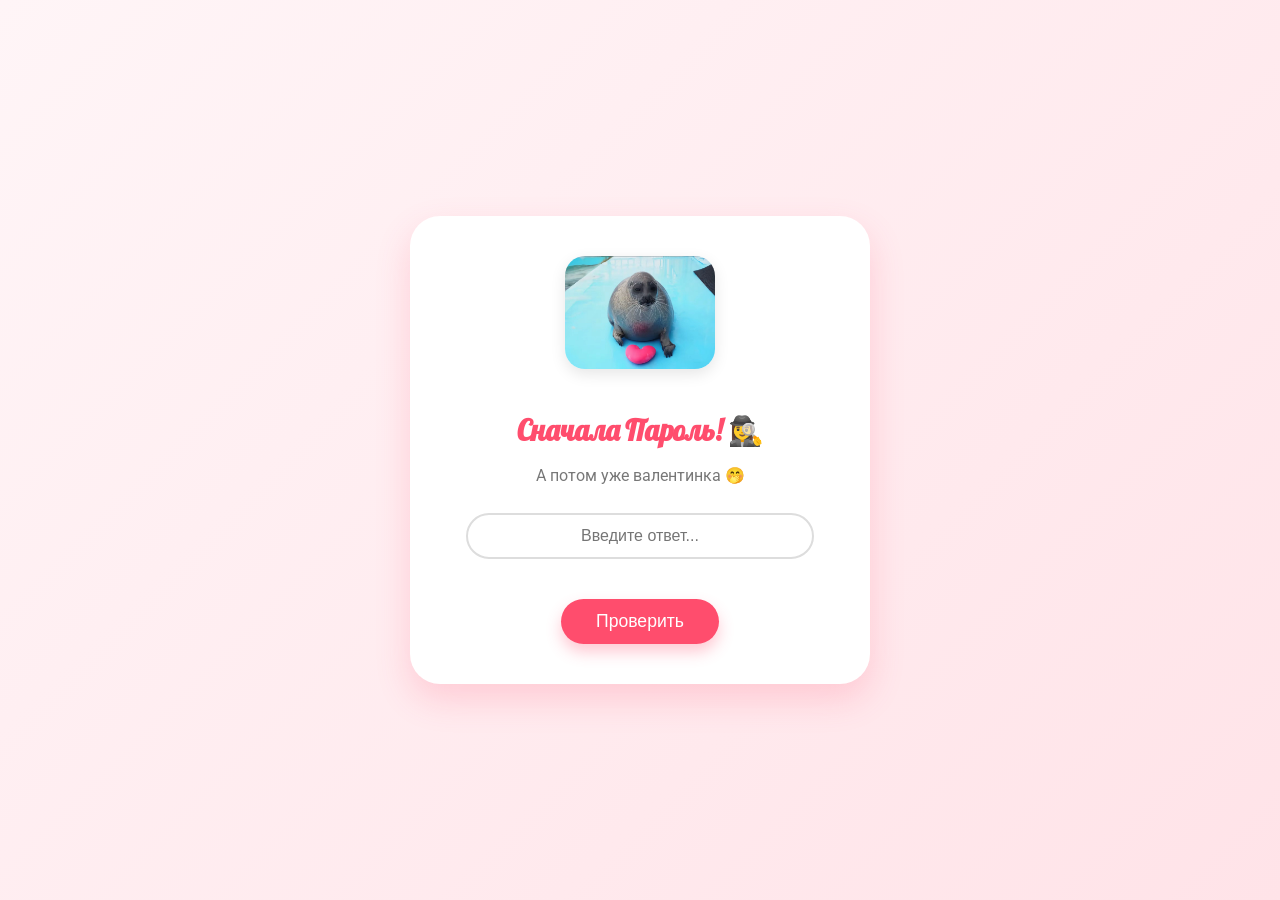
==== commit cf199a11: "Update index.html" ====
--- a/index.html
+++ b/index.html
@@ -246,7 +246,7 @@
             <img src="image_2026-02-14_00-35-18.png" alt="cat with glasses" class="password-image">
             
             <h1>Сначала Пароль! 🕵️‍♀️</h1>
-            <p>А потом уже валентинка 💅</p>
+            <p>А потом уже валентинка 🤭</p>
             <input type="text" id="passwordInput" placeholder="Введите ответ...">
             <div id="passwordError"></div>
             <button id="passwordSubmit">Проверить</button>
@@ -268,7 +268,7 @@
             <div class="letter">
                 <h2>Любимому котику ❤️</h2>
                 <p>
-                    С Днем Святого Валентина!  
+                    С Днем Святого Валентина! Я тебя люблю 💋 Мур
                 </p>
             </div>
         </div>
@@ -359,3 +359,4 @@
     </script>
 </body>
 </html>
+
